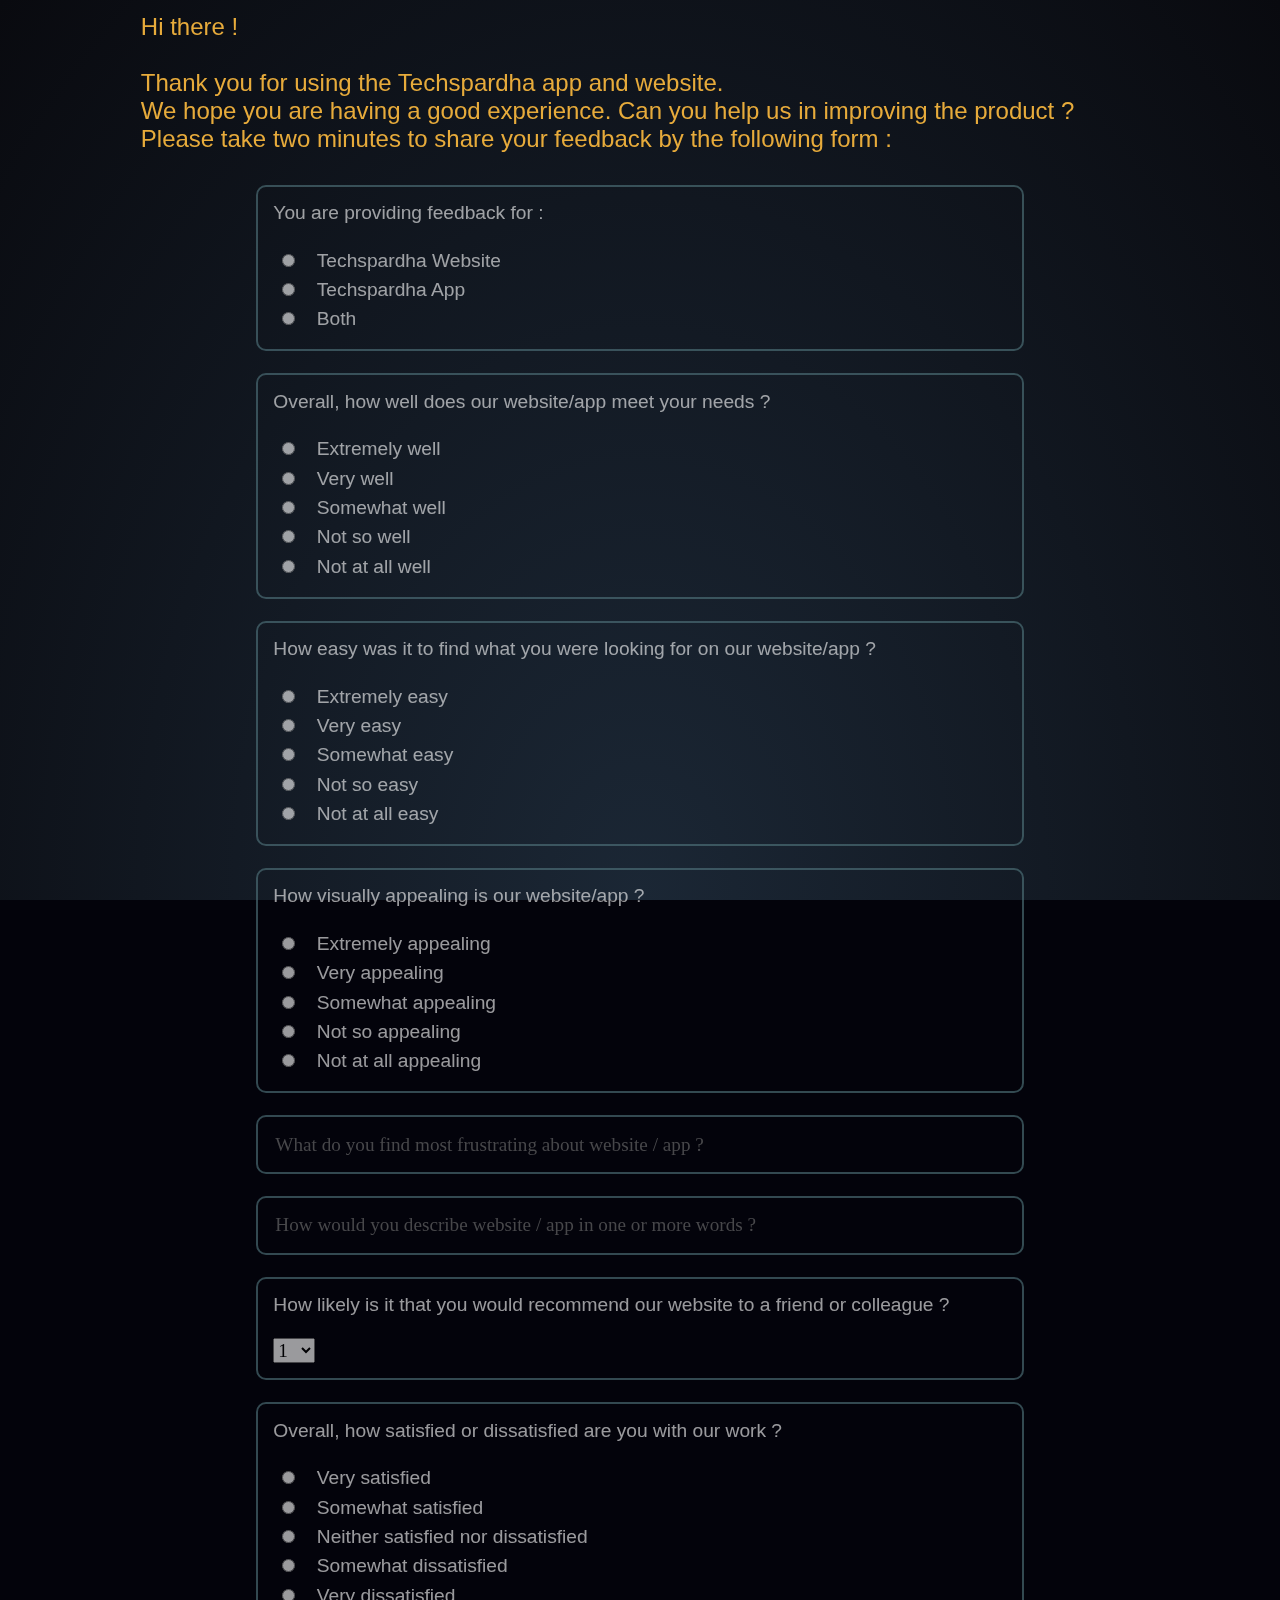
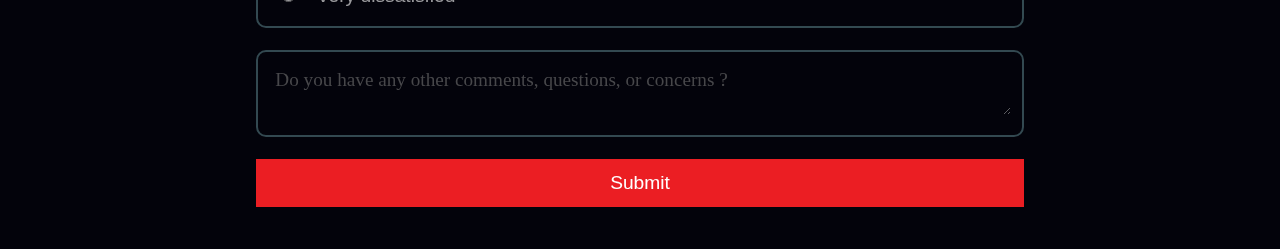
==== index.html @ 57718765 "initial commit" ====
<!DOCTYPE html>
<html>
  <head>
    <meta charset="utf-8">
    <title></title>
    <meta name="viewport" content="width=device-width, initial-scale=1.0" />
    <link rel="stylesheet" type="text/css" href="main.css">
  </head>
  <body>
    <div id="star-background"></div>
    <div id="gradient"></div>
    <div id="hi">
      Hi there !<br><br>
      Thank you for using the Techspardha app <link> and website<link>.<br> We hope you are having a good experience. Can you help us in improving the product ?<br> Please take two minutes to share your feedback by the following form :
    </div>
    <div id="form">
      <form role = "form" id="feedback" target="_self" action="javacript: postToGoogle()">
        <ul>
          <div>

          <div class="ques">
          <li>You are providing feedback for :</li><br>
          <li class="radio"><input type="radio" name="ques1" value="Techspardha Website" id="ques1">Techspardha Website</li>
          <li class="radio"><input type="radio" name="ques1" value="Techspardha App" id="ques1">Techspardha App</li>
          <li class="radio"><input type="radio" name="ques1" value="Both" id="ques1">Both</li>
          </div>
          <br>

          <div class="ques">
          <li>Overall, how well does our website/app meet your needs ?</li><br>
          <li class="radio"><input type="radio" name="ques2" value="Extremely well" id="ques2">Extremely well</li>
          <li class="radio"><input type="radio" name="ques2" value="Very well" id="ques2">Very well</li>
          <li class="radio"><input type="radio" name="ques2" value="Somewhat well" id="ques2">Somewhat well</li>
          <li class="radio"><input type="radio" name="ques2" value="Not so well" id="ques2">Not so well</li>
          <li class="radio"><input type="radio" name="ques2" value="Not at all well" id="ques2">Not at all well</li>
          </div>
          <br>

          <div class="ques">
          <li>How easy was it to find what you were looking for on our website/app ?</li><br>
          <li class="radio"><input type="radio" name="ques3" value="Extremely easy" id="ques3">Extremely easy</li>
          <li class="radio"><input type="radio" name="ques3" value="Very easy" id="ques3">Very easy</li>
          <li class="radio"><input type="radio" name="ques3" value="Somewhat easy" id="ques3">Somewhat easy</li>
          <li class="radio"><input type="radio" name="ques3" value="Not so easy" id="ques3">Not so easy</li>
          <li class="radio"><input type="radio" name="ques3" value="Not at all easy" id="ques3">Not at all easy</li>
          </div>
          <br>

          <div class="ques">
          <li>How visually appealing is our website/app ?</li><br>
          <li class="radio"><input type="radio" name="ques4" value="Extremely appealing" id="ques4">Extremely appealing</li>
          <li class="radio"><input type="radio" name="ques4" value="Very appealing" id="ques4">Very appealing</li>
          <li class="radio"><input type="radio" name="ques4" value="Somewhat appealing" id="ques4">Somewhat appealing</li>
          <li class="radio"><input type="radio" name="ques4" value="Not so appealing" id="ques4">Not so appealing</li>
          <li class="radio"><input type="radio" name="ques4" value="Not at all appealing" id="ques4">Not at all appealing</li>
          </div>
          <br>

          <div class="ques">
          <li><input type="text" class="text" placeholder="What do you find most frustrating about website / app ?" required autocomplete="off" id="ques5"></li>
          </div>
          <br>

          <div class="ques">
          <li><input type="text" class="text" placeholder="How would you describe website / app in one or more words ?" required autocomplete="off" id="ques6"></li>
        </div>
          <br>

          <div class="ques">
          <li>How likely is it that you would recommend our website to a friend or colleague ?<li><br>
          <li>
            <select class="drop-down" required autocomplete="off" id="ques7" required>
                <option value="1">1</option>
                <option value="2">2</option>
                <option value="3">3</option>
                <option value="4">4</option>
                <option value="5">5</option>
                <option value="6">6</option>
                <option value="7">7</option>
                <option value="8">8</option>
                <option value="9">9</option>
                <option value="10">10</option>
  					</select>
          </li>
        </div>
        <br>

          <div class="ques">
          <li>Overall, how satisfied or dissatisfied are you with our work ?</li><br>
          <li class="radio"><input type="radio" name="ques8" value="Very satisfied" id="ques8">Very satisfied</li>
          <li class="radio"><input type="radio" name="ques8" value="Somewhat satisfied" id="ques8">Somewhat satisfied</li>
          <li class="radio"><input type="radio" name="ques8" value="Neither satisfied nor dissatisfied" id="ques8">Neither satisfied nor dissatisfied</li>
          <li class="radio"><input type="radio" name="ques8" value="Somewhat dissatisfied" id="ques8">Somewhat dissatisfied</li>
          <li class="radio"><input type="radio" name="ques8" value="Very dissatisfied" id="ques8">Very dissatisfied</li>
        </div>
        <br>

          <div class="ques">
          <li><textarea placeholder="Do you have any other comments, questions, or concerns ?" class="text" autocomplete="off" id="ques9" required></textarea></li>
        </div>
          <br>

          <li><input id = "submitButton" type="Submit" value = "Submit" class = "button"></li>

        <br>
        </ul>
      </form>
    </div>
  </body>

  <script src="js/jQuery.js"></script>
  <script src="js/TweenMax.js"></script>
  <script src="js/animation.js"></script>
  <script src="js/postData.js"></script>

</html>
---- main.css ----
body{
	width: 100%;
	height: 100%;
	padding: 0px;
	margin: 0px;
  font-family: arial;
  background-color: rgb(3,3,11);
  user-select:none;
	/*text-align: center;*/
}

#star-background {
	position: fixed;
	top: 0px;
	left: 0px;
	width: 100%;
	height: 100%;
	z-index: -1;
	background: transparent;
}
#gradient {
	position: fixed;
	top: 0;
	left: 0;
	width: 100%;
	height: 100%;
	z-index: -2;
	background: radial-gradient(ellipse at bottom, #1B2735 0%, #090A0F 100%);
	background: -webkit-radial-gradient(ellipse at bottom, #1B2735 0%, #090A0F 100%);
	background: -moz-gradient(ellipse at bottom, #1B2735 0%, #090A0F 100%);
	background: -ms-gradient(ellipse at bottom, #1B2735 0%, #090A0F 100%);
	background: -o-gradient(ellipse at bottom, #1B2735 0%, #090A0F 100%);
}

#thank{
	position: absolute;
	color: rgb(231, 171, 59);
	font-size: 3em;
	text-align: center;
	height: 50%;
	width: 80%;
	left: 10%;
	top: 25%;
	border: solid 2px rgb(84, 121, 128);
	border-radius: 10px;
	padding: 8%;
	box-sizing: border-box;
}

.star1 {
	width: 2px;
	height: 2px;
	position: absolute;
	border-radius: 100%;
	background: rgba(255,255,255,1);
	will-change :all;
}
.star2 {
	width: 1.5px;
	height: 1.5px;
	position: absolute;
	border-radius: 100%;
	background: rgba(255,255,255,1);
	will-change :all;
}
.star3 {
	width: 1px;
	height: 1px;
	position: absolute;
	border-radius: 100%;
	background: rgba(255,255,255,1);
	will-change :all;
}


#hi{
  /*background-color: red;*/
  color: rgb(231, 171, 59);
  font-size: 1.5em;
  font-family:"Roboto Light",sans-serif;
  position: relative;
  top: 10%;
  left: 10%;
  padding: 1%;
  height: 20%;
  width: 80%;
  box-sizing: border-box;
}

#hi:hover{
  cursor: default;
}

#form{
  width: 60%;
  position: relative;
  left: 20%;
  top: 35%;
  font-size: 1.2em;
  font-family: "Lato","Roboto",sans-serif;
  /*background-color: black;*/
  color: white;
  /*padding-right: 3.5%;*/
  box-sizing: border-box;
}

#form:hover{
  cursor: default;
}

.ques{
  opacity: 0.6;
}

.ques:hover{
  opacity: 1;
}

ul{
  list-style-type: none;
  padding-left: 0;
}

input[type="radio"]{
  margin-right: 3%;
}

input[type=radio]:hover{
  cursor: pointer;
}

.radio:hover{
  cursor: pointer;
}

.radio{
  padding: 0.5%;
  box-sizing: border-box;
}

.text,select{
  font-size: 1em;
  font-family: calibri;
}

select:hover{
  cursor: pointer;
}

.text{
  width: 100%;
  /*background-color: rgb(3,3,11);*/
	background-color: rgba(0,0,0,0);
  color: white;
  border: none;
}

textarea{
  resize: vertical;
  width: 90%;
}

.button {
	background: rgba(235,30,35,1);
	border: 0px solid;
	color: white;
	font-size: 1em;
	width: 100%;
	height: 2.5em;
	cursor: pointer;
}

.ques{
  /*background-color: aqua;*/
  padding: 2%;
  box-sizing: border-box;
  border-radius: 10px;
  border: solid 2px rgb(84, 121, 128);
}

@media only screen and (max-width:1024px){
  #hi{
    width: 90%;
    left: 5%;
    font-size: 1.3em;
  }
  #form{
    width: 80%;
    left: 10%;
    top: 25%;
    font-size: 1.1em;
  }
}

@media only screen and (max-width:768px){
  #hi{
    font-size: 1.2em;
  }
  #form{
    font-size: 1em;
    top: 30%;
  }
}

@media only screen and (max-width:530px){
  #hi{
    font-size: 1em;
  }
  #form{
    font-size: 0.9em;
    width: 90%;
    left: 5%;
  }
}

@media only screen and (max-width:425px){
  #hi{

  }
  #form{
    width: 75%;
    left: 12.5%;
    top: 35%;
  }
}

@media only screen and (max-width:375px){
  #hi{
    font-size: 0.9em;
  }
  #form{
    font-size: 0.8em;
    width: 90%;
    top: 30%;
    left: 5%;
  }
}
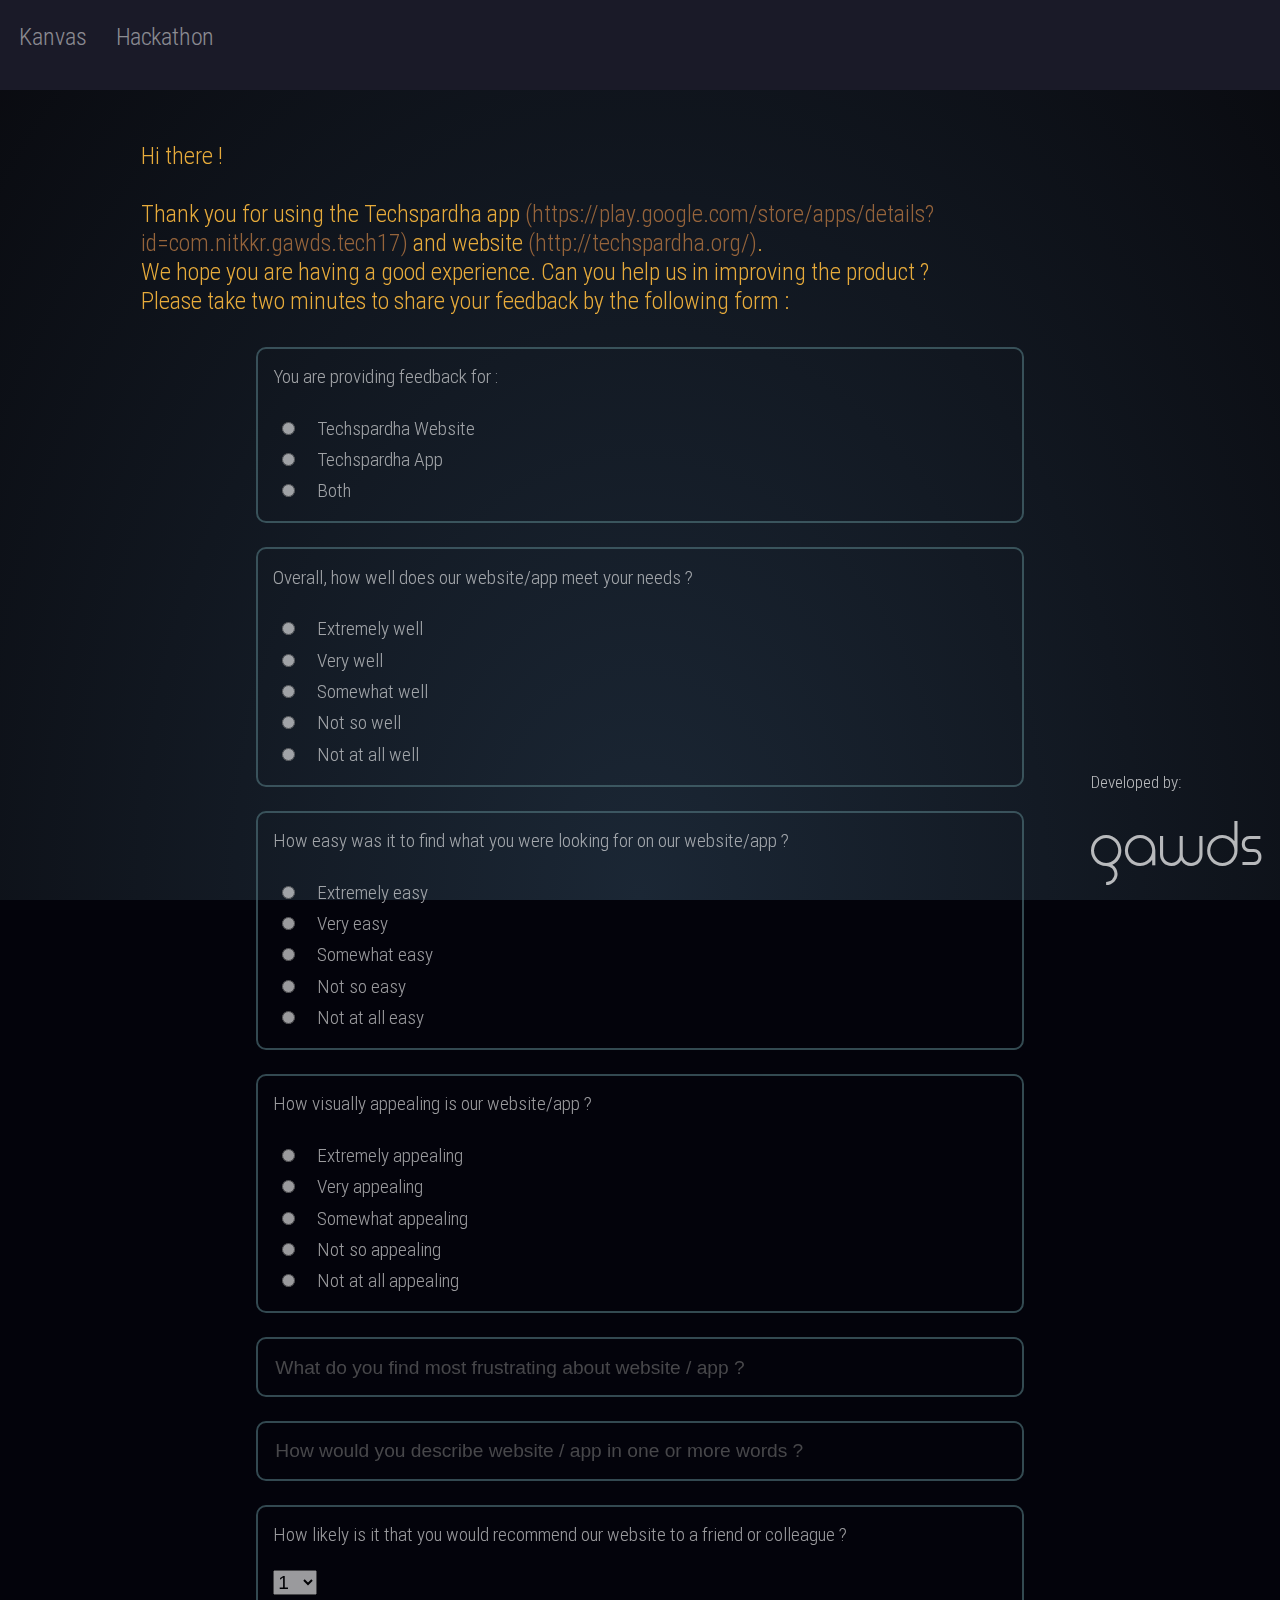
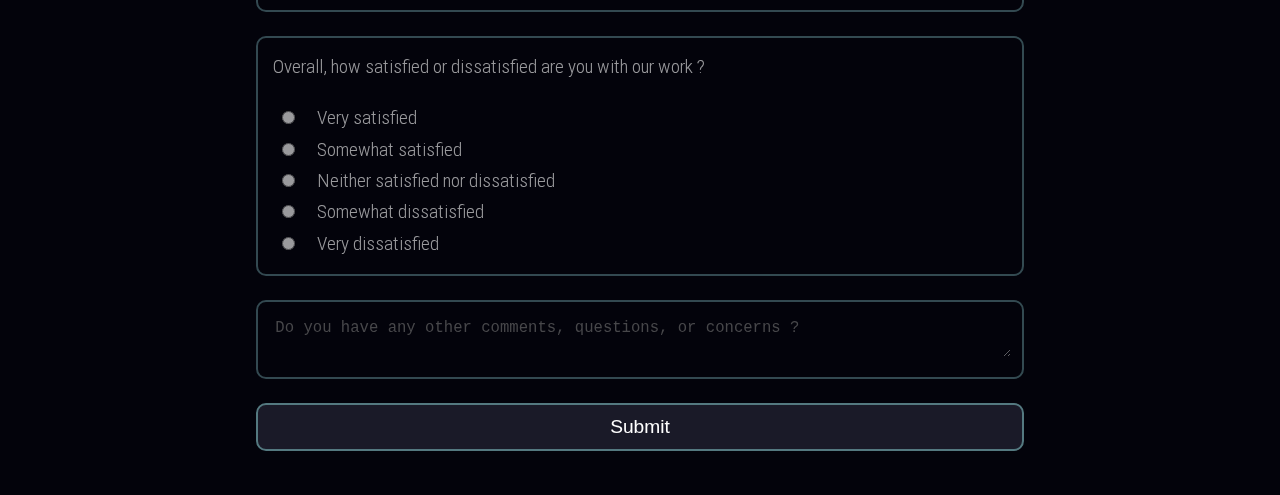
==== commit 7e58b787: "issues fixed" ====
--- a/index.html
+++ b/index.html
@@ -2,16 +2,28 @@
 <html>
   <head>
     <meta charset="utf-8">
-    <title></title>
+    <title>Techspardha'17 Feedback</title>
     <meta name="viewport" content="width=device-width, initial-scale=1.0" />
     <link rel="stylesheet" type="text/css" href="main.css">
+    <link href = "http://www.techspardha.org/resources/drawable/jpg/Logo.jpg" rel="icon" type="image/gif">
   </head>
   <body>
     <div id="star-background"></div>
     <div id="gradient"></div>
+    <div id="navbar">
+      <ul>
+        <li><a href="http://techspardha.org/kanvas/">Kanvas</a></li>
+        <li><a href="http://techspardha.org/hackshetra/">Hackathon</a></li>
+      </ul>
+    </div>
+    <!-- <div id="logo">Techspardha'17</div> -->
+    <!-- <div id="tech">
+      <img src="http://www.techspardha.org/resources/drawable/jpg/Logo.jpg"></img>
+    </div> -->
+    <div id="main">
     <div id="hi">
       Hi there !<br><br>
-      Thank you for using the Techspardha app <link> and website<link>.<br> We hope you are having a good experience. Can you help us in improving the product ?<br> Please take two minutes to share your feedback by the following form :
+      Thank you for using the Techspardha app <a href="https://play.google.com/store/apps/details?id=com.nitkkr.gawds.tech17">(https://play.google.com/store/apps/details?id=com.nitkkr.gawds.tech17)</a> and website <a href="http://techspardha.org/">(http://techspardha.org/)</a>.<br> We hope you are having a good experience. Can you help us in improving the product ?<br> Please take two minutes to share your feedback by the following form :
     </div>
     <div id="form">
       <form role = "form" id="feedback" target="_self" action="javacript: postToGoogle()">
@@ -104,8 +116,14 @@
 
         <br>
         </ul>
+        <div id="gawds">
+          <span>Developed by:</span><br>
+          gawds
+        </div>
       </form>
     </div>
+  </div>
+
   </body>
 
   <script src="js/jQuery.js"></script>
--- a/main.css
+++ b/main.css
@@ -1,12 +1,84 @@
+@font-face {
+   font-family: roboto;
+   src: url('fonts/RobotoCondensed-Light.ttf');
+}
+
+@font-face {
+   font-family: timeburner;
+   src: url('fonts/timeburnernormal.ttf');
+}
+
+
 body{
 	width: 100%;
 	height: 100%;
 	padding: 0px;
 	margin: 0px;
-  font-family: arial;
+  font-family:roboto,arial;
   background-color: rgb(3,3,11);
-  user-select:none;
-	/*text-align: center;*/
+	overflow-x: hidden;
+}
+
+/*#logo{
+	position: fixed;
+	height: 10%;
+	width: 30%;
+	right: 0;*/
+	/*background-color: red;*/
+	/*color: white;
+	font-size: 2.7em;
+	text-align: center;*/
+	/*font-family:*/
+	/*z-index: 2;
+	padding-top: 1%;
+}*/
+
+/*#tech{
+	position: fixed;
+	height: 10%;
+	width: 7%;*/
+	/*background-color: blue;*/
+	/*z-index: 3;
+	right: 27%;
+}
+
+img{
+	height: 100%;
+	width: 100%;
+}*/
+
+#navbar{
+	height: 10%;
+	width: 100%;
+	position: fixed;
+	top: 0;
+	left: 0;
+	background-color: rgb(26,26,40);
+	z-index: 1;
+	/*opacity: 0;*/
+	padding: 0;
+	margin: 0;
+}
+
+#navbar li{
+	display: inline-block;
+	padding: 0.5%;
+	padding-left: 1.5%;
+	/*position: absolute;*/
+	/*background-color: red;*/
+	color: rgba(255,255,255,0.5);
+	text-decoration: none;
+	font-size: 1.5em;
+	height: 100%;
+}
+
+#navbar a{
+	text-decoration: none;
+	color: rgba(255,255,255,0.5);
+}
+
+#navbar a:hover{
+	color: rgba(255,255,255,1);
 }
 
 #star-background {
@@ -72,19 +144,31 @@
 	will-change :all;
 }
 
+#main{
+	position: absolute;
+	top: 0;
+	padding-top: 1%;
+}
+
 
 #hi{
   /*background-color: red;*/
   color: rgb(231, 171, 59);
   font-size: 1.5em;
-  font-family:"Roboto Light",sans-serif;
+  /*font-family:"Roboto Light",sans-serif;*/
   position: relative;
-  top: 10%;
+  /*top: 40%;*/
   left: 10%;
   padding: 1%;
+	padding-top: 10%;
   height: 20%;
   width: 80%;
   box-sizing: border-box;
+}
+
+#hi a{
+	text-decoration: none;
+	color: rgb(150,100,59);
 }
 
 #hi:hover{
@@ -97,7 +181,7 @@
   left: 20%;
   top: 35%;
   font-size: 1.2em;
-  font-family: "Lato","Roboto",sans-serif;
+  /*font-family: "Lato","Roboto",sans-serif;*/
   /*background-color: black;*/
   color: white;
   /*padding-right: 3.5%;*/
@@ -140,7 +224,7 @@
 
 .text,select{
   font-size: 1em;
-  font-family: calibri;
+  /*font-family: calibri;*/
 }
 
 select:hover{
@@ -161,8 +245,9 @@
 }
 
 .button {
-	background: rgba(235,30,35,1);
-	border: 0px solid;
+	background: rgb(26,26,40);
+	border: solid 2px rgb(84, 121, 128);
+	border-radius: 10px;
 	color: white;
 	font-size: 1em;
 	width: 100%;
@@ -178,7 +263,29 @@
   border: solid 2px rgb(84, 121, 128);
 }
 
+#gawds{
+	font-family: timeburner;
+	color: rgba(255,255,255,0.7);
+	position: fixed;
+	bottom: 0;
+	right: 0;
+	font-size: 3em;
+	padding:1%;
+	box-sizing: border-box;
+}
+
+#gawds span{
+	font-family: roboto;
+	font-size: 0.3em;
+}
+#gawds:hover{
+	cursor: default;
+}
+
 @media only screen and (max-width:1024px){
+	#main{
+		padding-top: 7%;
+	}
   #hi{
     width: 90%;
     left: 5%;
@@ -190,6 +297,13 @@
     top: 25%;
     font-size: 1.1em;
   }
+	#gawds{
+		position: relative;
+		bottom: 0;
+		right: 0;
+		left: 90%;
+		font-size: 2em;
+	}
 }
 
 @media only screen and (max-width:768px){
@@ -200,6 +314,9 @@
     font-size: 1em;
     top: 30%;
   }
+	#gawds{
+		font-size: 1.7em;
+	}
 }
 
 @media only screen and (max-width:530px){
@@ -211,20 +328,30 @@
     width: 90%;
     left: 5%;
   }
+	#gawds{
+		font-size: 1.5em;
+	}
 }
 
 @media only screen and (max-width:425px){
-  #hi{
-
-  }
+  #main{
+		padding-top: 13%;
+	}
   #form{
     width: 75%;
     left: 12.5%;
-    top: 35%;
-  }
+    top:35%;
+  }
+	/*#logo{
+		font-size: 0.9em;
+		padding-top: 5%;
+	}*/
 }
 
 @media only screen and (max-width:375px){
+	#main{
+		padding-top: 22%;
+	}
   #hi{
     font-size: 0.9em;
   }
@@ -234,4 +361,11 @@
     top: 30%;
     left: 5%;
   }
-}
+	#gawds{
+		font-size: 1em;
+	}
+	/*#logo{
+		font-size: 0.65em;
+		padding-top: 6.5%;
+	}*/
+}
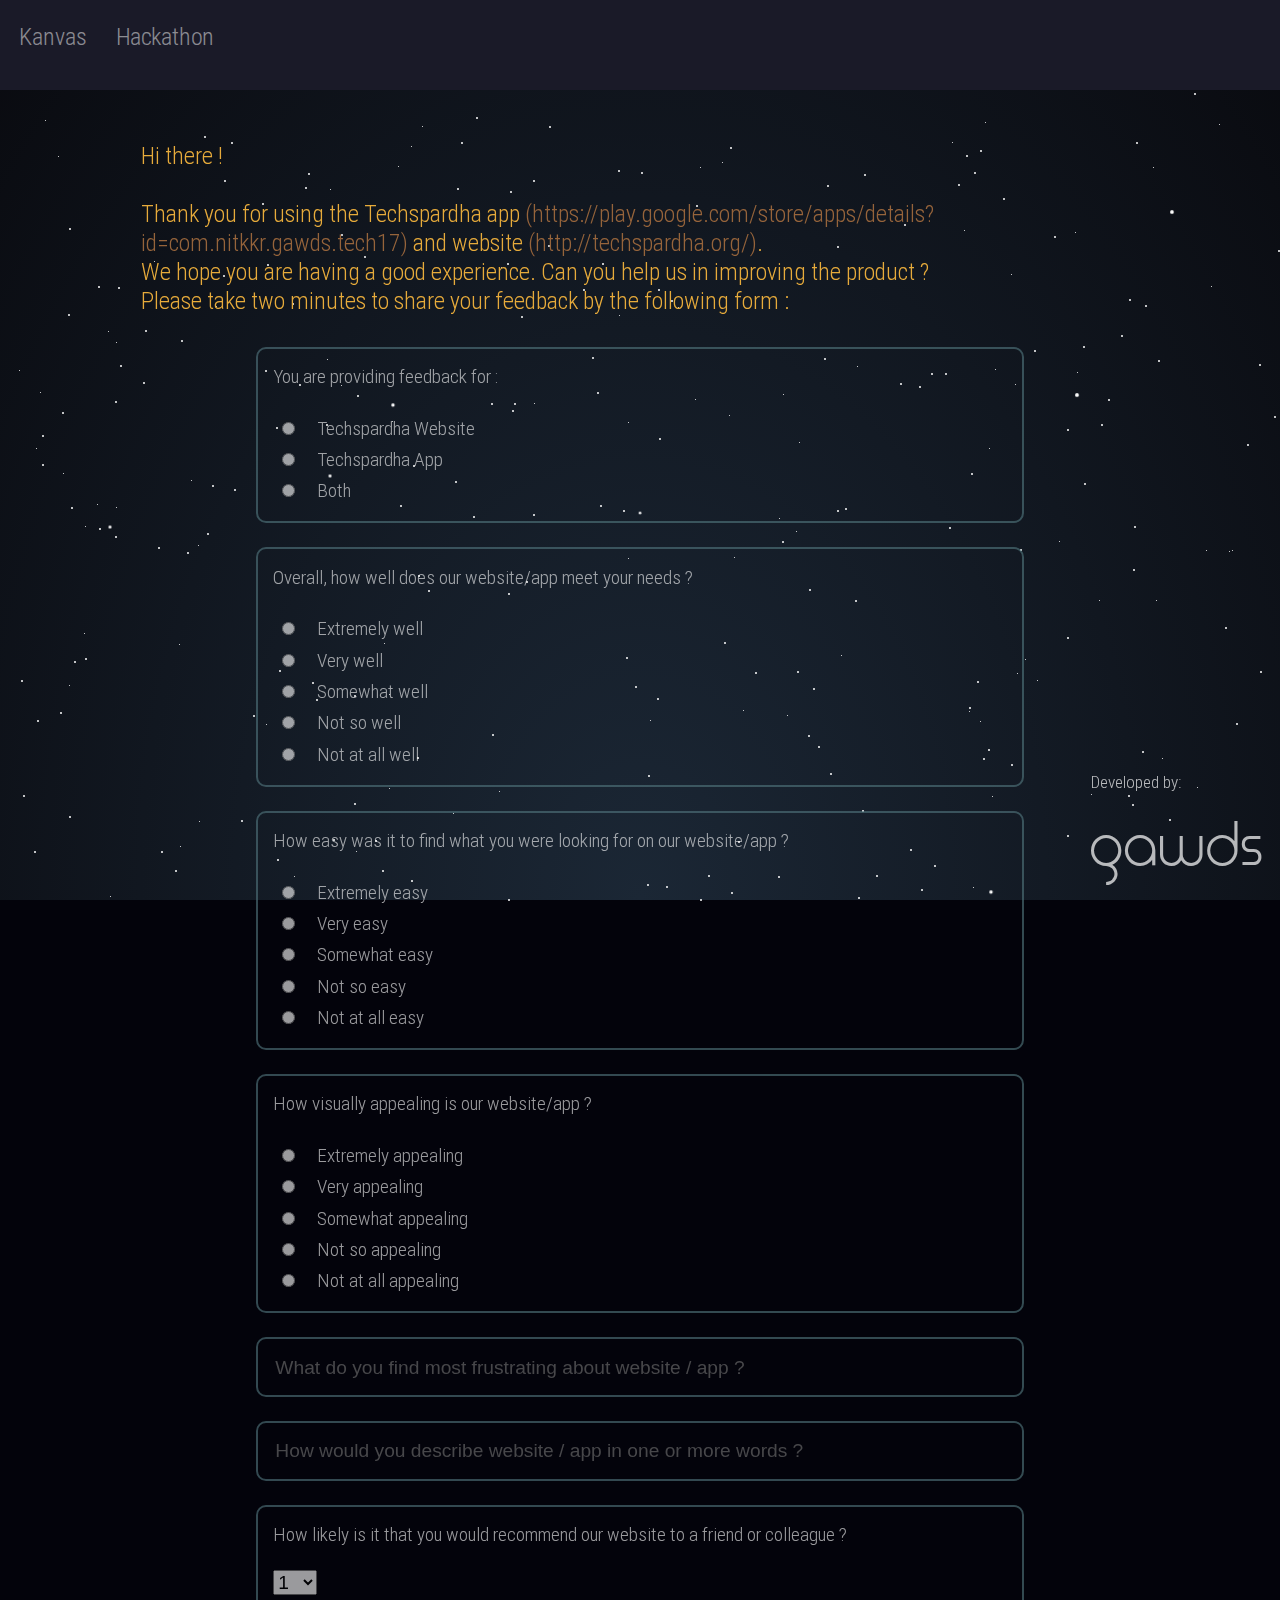
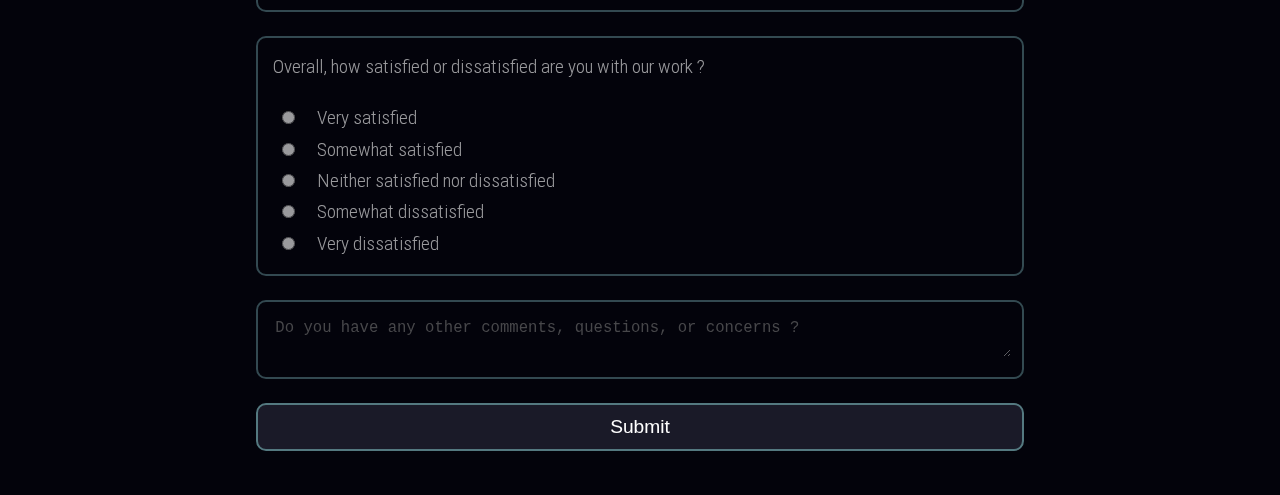
==== commit 9367e250: "Update index.html" ====
--- a/index.html
+++ b/index.html
@@ -126,7 +126,7 @@
 
   </body>
 
-  <script src="js/jQuery.js"></script>
+  <script src="js/jquery.js"></script>
   <script src="js/TweenMax.js"></script>
   <script src="js/animation.js"></script>
   <script src="js/postData.js"></script>
